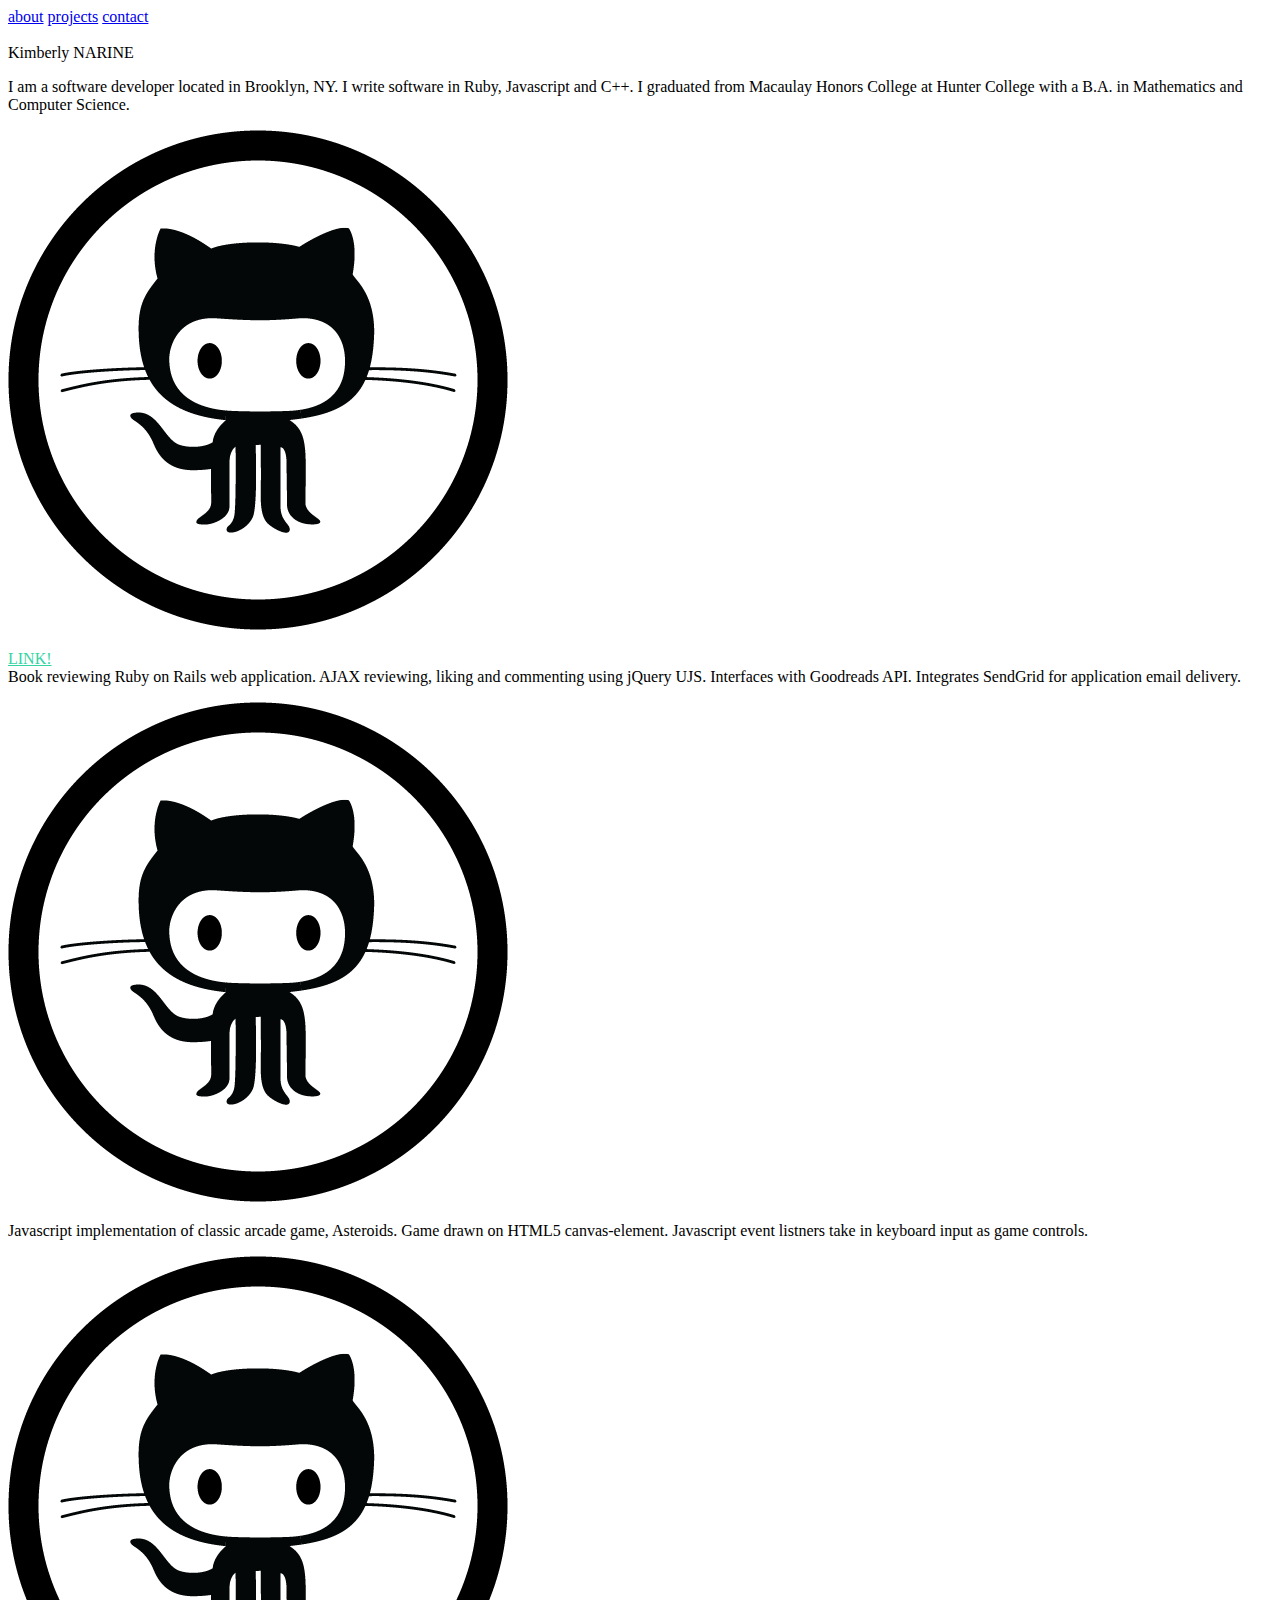
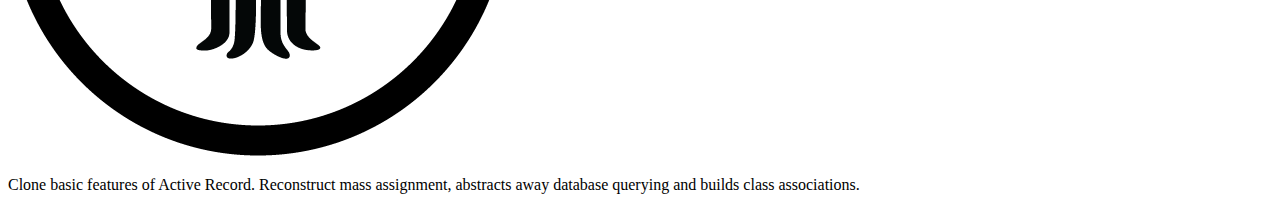
==== index.html @ 45350e93 "strip html/JS" ====
<!DOCTYPE html>
<html>
  <head>
    <link rel="shortcut icon" href="images/favicon.ico" />
    <script src="http://ajax.googleapis.com/ajax/libs/jquery/1.10.2/jquery.min.js"></script>
    <!-- <link href='http://fonts.googleapis.com/css?family=Open+Sans' rel='stylesheet' type='text/css'>
    <link href='http://fonts.googleapis.com/css?family=Roboto' rel='stylesheet' type='text/css'>
    <link href='http://fonts.googleapis.com/css?family=Open+Sans+Condensed:300' rel='stylesheet' type='text/css'> -->
    <link href='http://fonts.googleapis.com/css?family=Josefin+Sans' rel='stylesheet' type='text/css'>
    <link href='http://fonts.googleapis.com/css?family=Josefin+Sans:700&text=Kimberly%20NARINE' rel='stylesheet' type='text/css'>
  
    <link rel="stylesheet" href="css/style.css">
    <script type="text/javascript" src="js/script.js"></script>
    <title>Kimberly Narine</title>
  </head>
  <body>
    <header>
      <nav class="main-navigation">
        <a href="#about">about</a>
        <a href="#projects">projects</a>
        <a href="#contact">contact</a>
      </nav>
    </header>
    <section class="main">
      <article class="about">
        <a id="about"></a>
        <img id="picture" class="float-left" src="">
        <div id="name">Kimberly NARINE</div>
        <p id="biography">
          I am a software developer located in Brooklyn, NY. I write software in
          <span class="">Ruby</span>,  
          <span class="">Javascript</span> and  
          <span class="">C++</span>. 
          I graduated from 
          <span class="">Macaulay Honors College</span>
          at Hunter College with a B.A. in Mathematics and Computer Science. 
        </p>
      </article>
      <article class="projects">
        <a id="projects"></a>
        <div class="project">
          <a href="https://github.com/kim-n/goodReadsClone">
            <img class="project-image" src="images/github_icon.png">
          </a>
          <p class="project-descriptions">
            <a href="http://greatreads.knarine.com/" style="color:#35D4A4">LINK!</a>
            <br>
            Book reviewing Ruby on Rails web application.
            AJAX reviewing, liking and commenting using jQuery UJS. Interfaces with Goodreads API.  
            Integrates SendGrid for application email delivery.
          </p>
        </div>
        <div class="project">
          <a href="https://github.com/kim-n/Asteroids">
            <img class="project-image" src="images/github_icon.png">
          </a>
          <p class="project-descriptions">
            Javascript implementation of classic arcade game, Asteroids.
            Game drawn on HTML5 canvas-element. Javascript event listners take in keyboard input as game controls.
          </p>
        </div>
        <div class="project">
          <a href="https://github.com/kim-n/Active-Record-Lite">
            <img class="project-image" src="images/github_icon.png">
          </a>
          <p class="project-descriptions">
            Clone basic features of Active Record. 
            Reconstruct mass assignment, abstracts away database querying and builds class associations.
          </p>
        </div>
      </article>
      <article class="contact">
        <a id="contact"></a>
        
      </article>
    </section>
    <footer></footer>
  </body>
  
</html>
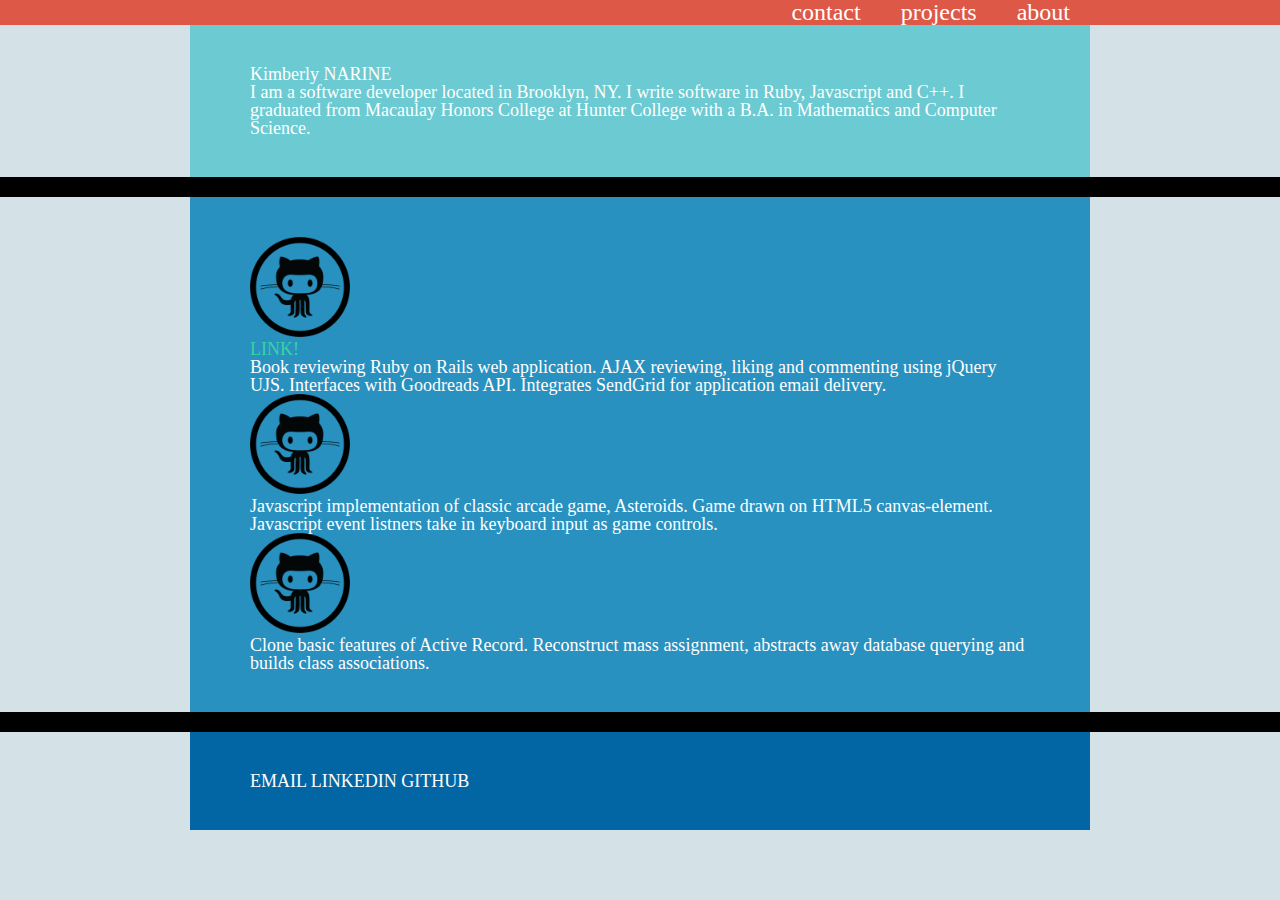
==== commit 19794624: "changes css" ====
--- a/index.html
+++ b/index.html
@@ -24,7 +24,6 @@
     <section class="main">
       <article class="about">
         <a id="about"></a>
-        <img id="picture" class="float-left" src="">
         <div id="name">Kimberly NARINE</div>
         <p id="biography">
           I am a software developer located in Brooklyn, NY. I write software in
@@ -36,6 +35,7 @@
           at Hunter College with a B.A. in Mathematics and Computer Science. 
         </p>
       </article>
+      <div class="seperator"></div>
       <article class="projects">
         <a id="projects"></a>
         <div class="project">
@@ -69,9 +69,12 @@
           </p>
         </div>
       </article>
+      <div class="seperator"></div>
       <article class="contact">
         <a id="contact"></a>
-        
+        <a href="#">EMAIL</a>
+        <a href="#">LINKEDIN</a>
+        <a href="#">GITHUB</a>
       </article>
     </section>
     <footer></footer>
--- a/css/style.css
+++ b/css/style.css
@@ -0,0 +1,147 @@
+/*/*=== RESETS ====*/
+html, body, div, span, applet, object, iframe,
+h1, h2, h3, h4, h5, h6, p, blockquote, pre,
+a, abbr, acronym, address, big, cite, code,
+del, dfn, em, img, ins, kbd, q, s, samp,
+small, strike, strong, sub, sup, tt, var,
+b, u, i, center,
+dl, dt, dd, ol, ul, li,
+fieldset, form, label, legend,
+table, caption, tbody, tfoot, thead, tr, th, td,
+article, aside, canvas, details, embed, 
+figure, figcaption, footer, header, hgroup, 
+menu, nav, output, ruby, section, summary,
+time, mark, audio, video {
+	margin: 0;
+	padding: 0;
+	border: 0;
+	font-size: 100%;
+	font: inherit;
+	vertical-align: baseline;
+}
+/* HTML5 display-role reset for older browsers */
+article, aside, details, figcaption, figure, 
+footer, header, hgroup, menu, nav, section {
+	display: block;
+}
+body {
+	line-height: 1;
+}
+
+a {
+  color:inherit;
+  text-decoration: none; 
+}
+
+a:visited {
+  color:inherit;
+}
+
+a:hover {
+  color: #0FF0AD;
+}
+
+/*=== UTILITIES ====*/
+.clearfix:after {
+  content: "";
+  display: block;
+  clear: both;
+}
+
+body {
+  font-size: 18px;
+}
+
+.float-right {
+  float: right;
+}
+
+.float-left {
+  float: left;
+}
+
+/*=== COLORS ====*/
+body {
+  background: #D4E1E7; /* Old browsers */
+  color: white;
+}
+
+header {
+  background: #DE5847;
+}
+
+.about {
+  background: #6CCAD2;
+}
+
+.projects {
+  background: #2891BF;
+}
+
+.contact {
+  background: #0266A4;
+}
+
+/*=== HEADER ====*/
+header {
+  height: 25px;
+}
+
+.main-navigation {
+  margin: auto;
+  width: 900px;
+}
+
+.main-navigation a{
+  font-size: 24px;
+  float: right;
+  padding: 0px 20px;
+}
+
+/*=== MAIN ====*/
+img {
+  width: 100px;
+}
+
+.seperator {
+  height: 20px;
+  background: black;
+}
+
+.about,
+.projects,
+.contact {
+  width: 780px;
+  margin: auto;
+  padding: 40px 60px;
+  border-right: 10px;
+}
+/*___ ABOUT ___*/
+.about {
+}
+
+.about#name {
+
+}
+
+.about#biography {
+
+}
+/*___ PROJECTS ___*/
+.projects {
+}
+
+.project {
+  
+}
+
+.project-image {
+  
+}
+
+.project-descriptions {
+  
+}
+/*___ CONTACT ___*/
+.contact {
+}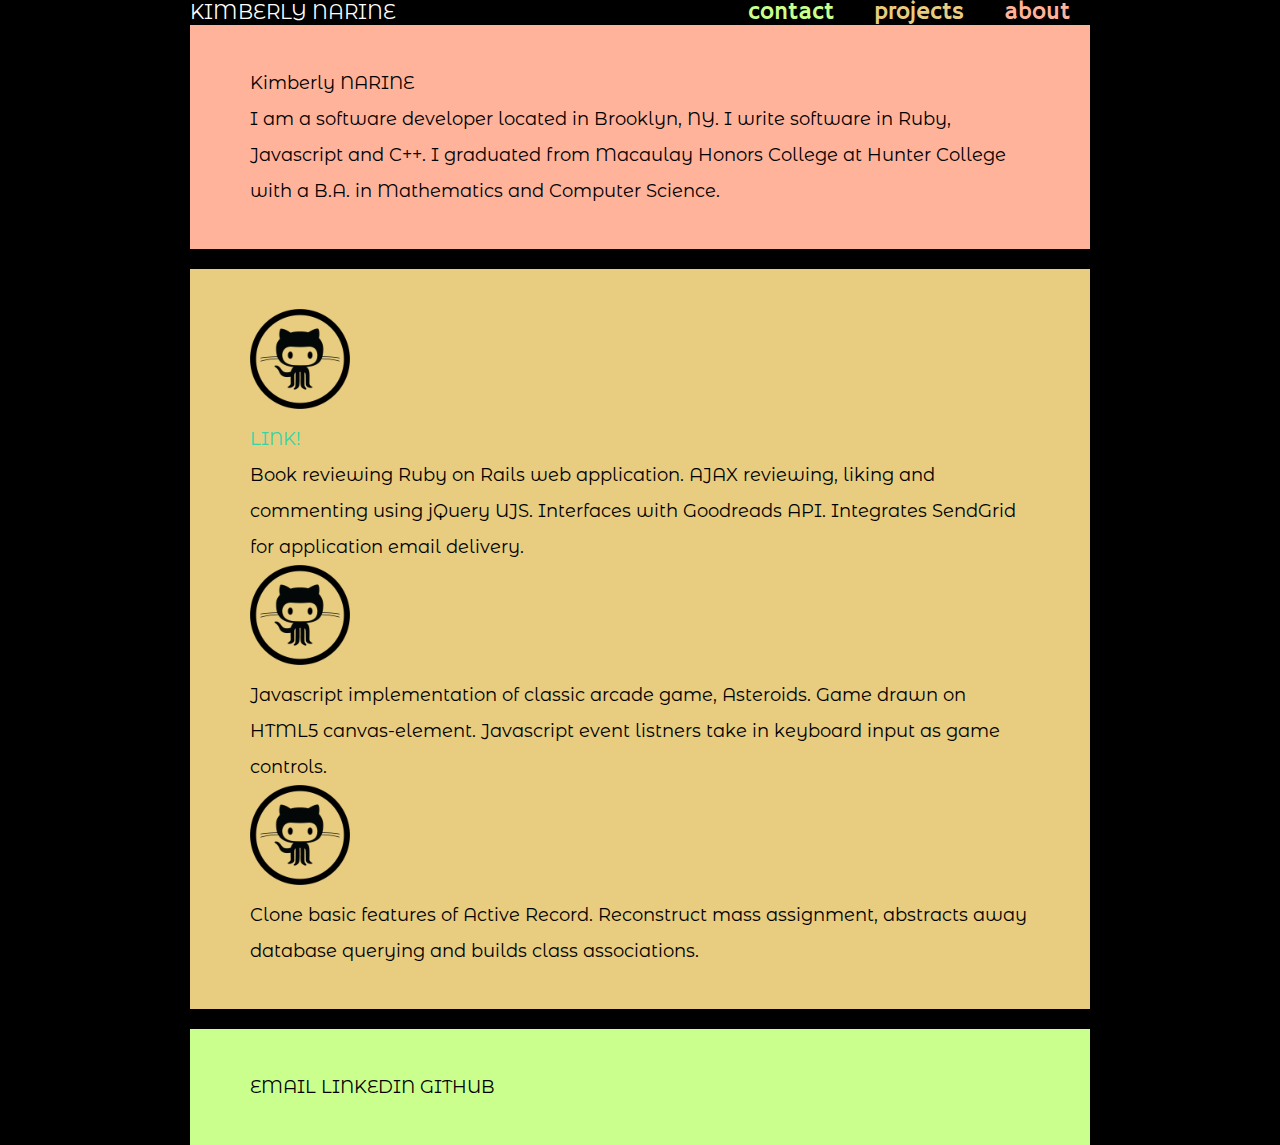
==== commit c559cbab: "New color scheme/fonts" ====
--- a/index.html
+++ b/index.html
@@ -6,8 +6,8 @@
     <!-- <link href='http://fonts.googleapis.com/css?family=Open+Sans' rel='stylesheet' type='text/css'>
     <link href='http://fonts.googleapis.com/css?family=Roboto' rel='stylesheet' type='text/css'>
     <link href='http://fonts.googleapis.com/css?family=Open+Sans+Condensed:300' rel='stylesheet' type='text/css'> -->
-    <link href='http://fonts.googleapis.com/css?family=Josefin+Sans' rel='stylesheet' type='text/css'>
-    <link href='http://fonts.googleapis.com/css?family=Josefin+Sans:700&text=Kimberly%20NARINE' rel='stylesheet' type='text/css'>
+    <link href='http://fonts.googleapis.com/css?family=Hammersmith+One' rel='stylesheet' type='text/css'>
+    <link href='http://fonts.googleapis.com/css?family=Montserrat+Alternates' rel='stylesheet' type='text/css'>
   
     <link rel="stylesheet" href="css/style.css">
     <script type="text/javascript" src="js/script.js"></script>
@@ -16,9 +16,10 @@
   <body>
     <header>
       <nav class="main-navigation">
-        <a href="#about">about</a>
-        <a href="#projects">projects</a>
-        <a href="#contact">contact</a>
+        <a class="nav-about" href="#about">about</a>
+        <a class="nav-projects" href="#projects">projects</a>
+        <a class="nav-contact" href="#contact">contact</a>
+        <p>KIMBERLY NARINE</p>
       </nav>
     </header>
     <section class="main">
--- a/css/style.css
+++ b/css/style.css
@@ -50,6 +50,7 @@
 
 body {
   font-size: 18px;
+  font-family: 'Montserrat Alternates', sans-serif;
 }
 
 .float-right {
@@ -62,24 +63,41 @@
 
 /*=== COLORS ====*/
 body {
-  background: #D4E1E7; /* Old browsers */
+  background: black; /* Old browsers */
+  }
+
+header {
+  background: black;
+  color: #DF5847;
+  font-family: 'Hammersmith One', sans-serif;
+}
+
+.main-navigation > .nav-about{
+  color: #FFB39B;
+}
+
+.main-navigation > .nav-projects{
+  color: #E8CD81;
+}
+
+.main-navigation > .nav-contact{
+  color: #CAFF8E;
+}
+
+.main-navigation > p{
   color: white;
 }
 
-header {
-  background: #DE5847;
-}
-
 .about {
-  background: #6CCAD2;
+  background: #FFB39B;
 }
 
 .projects {
-  background: #2891BF;
+  background: #E8CD81;
 }
 
 .contact {
-  background: #0266A4;
+  background: #CAFF8E;
 }
 
 /*=== HEADER ====*/
@@ -98,7 +116,19 @@
   padding: 0px 20px;
 }
 
+.main-navigation > p{
+  font-family: 'Montserrat Alternates', sans-serif;
+  font-size: 20px;
+  line-height: 1.25;
+}
+
 /*=== MAIN ====*/
+
+.main {
+	line-height: 2;
+  
+}
+
 img {
   width: 100px;
 }
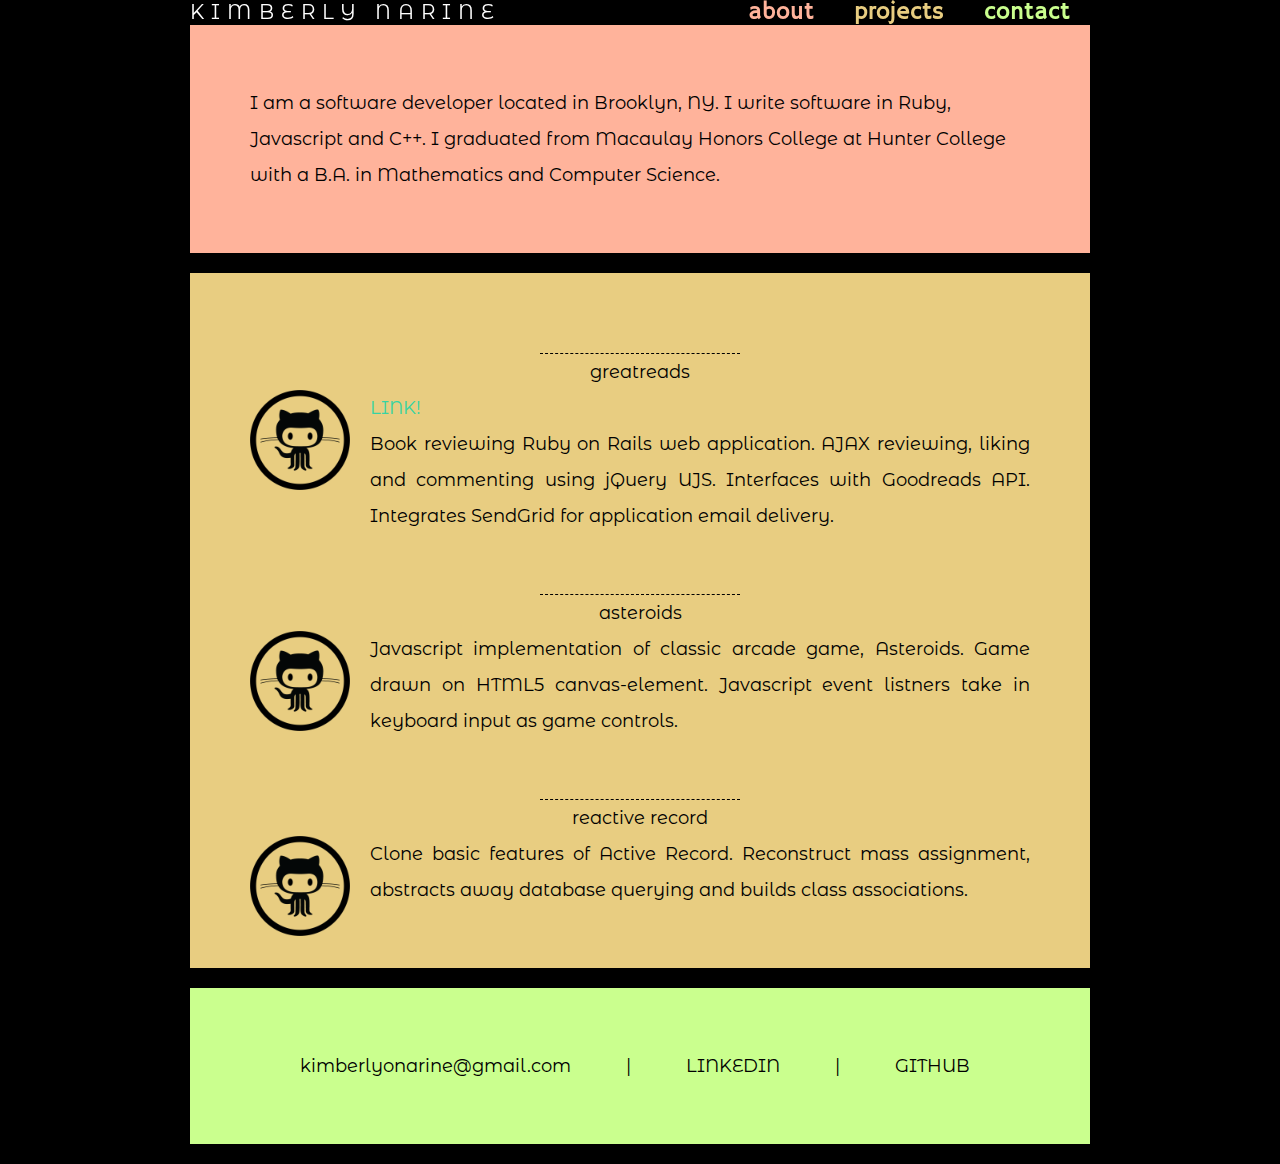
==== commit fed3d3d1: "new css/ no js" ====
--- a/index.html
+++ b/index.html
@@ -16,16 +16,16 @@
   <body>
     <header>
       <nav class="main-navigation">
+        <p class="title">KIMBERLY NARINE</p>
+        <a class="nav-contact" href="#contact">contact</a>
+        <a class="nav-projects" href="#projects">projects</a>
         <a class="nav-about" href="#about">about</a>
-        <a class="nav-projects" href="#projects">projects</a>
-        <a class="nav-contact" href="#contact">contact</a>
-        <p>KIMBERLY NARINE</p>
+        
       </nav>
     </header>
     <section class="main">
+      <a id="about"></a>
       <article class="about">
-        <a id="about"></a>
-        <div id="name">Kimberly NARINE</div>
         <p id="biography">
           I am a software developer located in Brooklyn, NY. I write software in
           <span class="">Ruby</span>,  
@@ -37,9 +37,10 @@
         </p>
       </article>
       <div class="seperator"></div>
+      <a id="projects"></a>
       <article class="projects">
-        <a id="projects"></a>
         <div class="project">
+          <p class="project-title">greatreads</p>
           <a href="https://github.com/kim-n/goodReadsClone">
             <img class="project-image" src="images/github_icon.png">
           </a>
@@ -52,6 +53,7 @@
           </p>
         </div>
         <div class="project">
+          <p class="project-title">asteroids</p>
           <a href="https://github.com/kim-n/Asteroids">
             <img class="project-image" src="images/github_icon.png">
           </a>
@@ -61,6 +63,7 @@
           </p>
         </div>
         <div class="project">
+          <p class="project-title">reactive record</p>
           <a href="https://github.com/kim-n/Active-Record-Lite">
             <img class="project-image" src="images/github_icon.png">
           </a>
@@ -71,12 +74,14 @@
         </div>
       </article>
       <div class="seperator"></div>
+      <a id="contact"></a>
       <article class="contact">
-        <a id="contact"></a>
-        <a href="#">EMAIL</a>
-        <a href="#">LINKEDIN</a>
-        <a href="#">GITHUB</a>
+        <a href="mailto:kimberlyonarine@gmail.com">kimberlyonarine@gmail.com</a> |
+        <a href="http://www.linkedin.com/profile/view?id=312898884">LINKEDIN</a> |
+        <a href="https://github.com/kim-n">GITHUB</a>
       </article>
+      <div class="seperator"></div>
+      
     </section>
     <footer></footer>
   </body>
--- a/css/style.css
+++ b/css/style.css
@@ -106,20 +106,27 @@
 }
 
 .main-navigation {
-  margin: auto;
+  position: fixed;
+  background: black;
+  left:50%;
+  margin-left: -450px;
   width: 900px;
 }
 
-.main-navigation a{
+.main-navigation .nav-about,
+.main-navigation .nav-projects,
+.main-navigation .nav-contact{
   font-size: 24px;
   float: right;
   padding: 0px 20px;
 }
 
-.main-navigation > p{
+.main-navigation .title{
   font-family: 'Montserrat Alternates', sans-serif;
   font-size: 20px;
   line-height: 1.25;
+  float: left;
+  letter-spacing: 7px;
 }
 
 /*=== MAIN ====*/
@@ -143,8 +150,12 @@
 .contact {
   width: 780px;
   margin: auto;
-  padding: 40px 60px;
+  padding: 60px 60px;
   border-right: 10px;
+}
+
+.projects{
+  padding-top: 20px;
 }
 /*___ ABOUT ___*/
 .about {
@@ -162,16 +173,31 @@
 }
 
 .project {
-  
+  margin-top: 60px;
+  text-align: justify;
+}
+
+.project-title {
+  text-align: center;
+  border-top: 1px dashed black;
+  width: 200px;
+  margin: auto;
 }
 
 .project-image {
-  
+  float:left;
+  margin-right: 20px;
+  margin-bottom: 20px;
 }
 
 .project-descriptions {
-  
+  display: inline;
 }
 /*___ CONTACT ___*/
 .contact {
+  text-align: justify;
+}
+
+.contact a {
+  padding: 0px 50px;
 }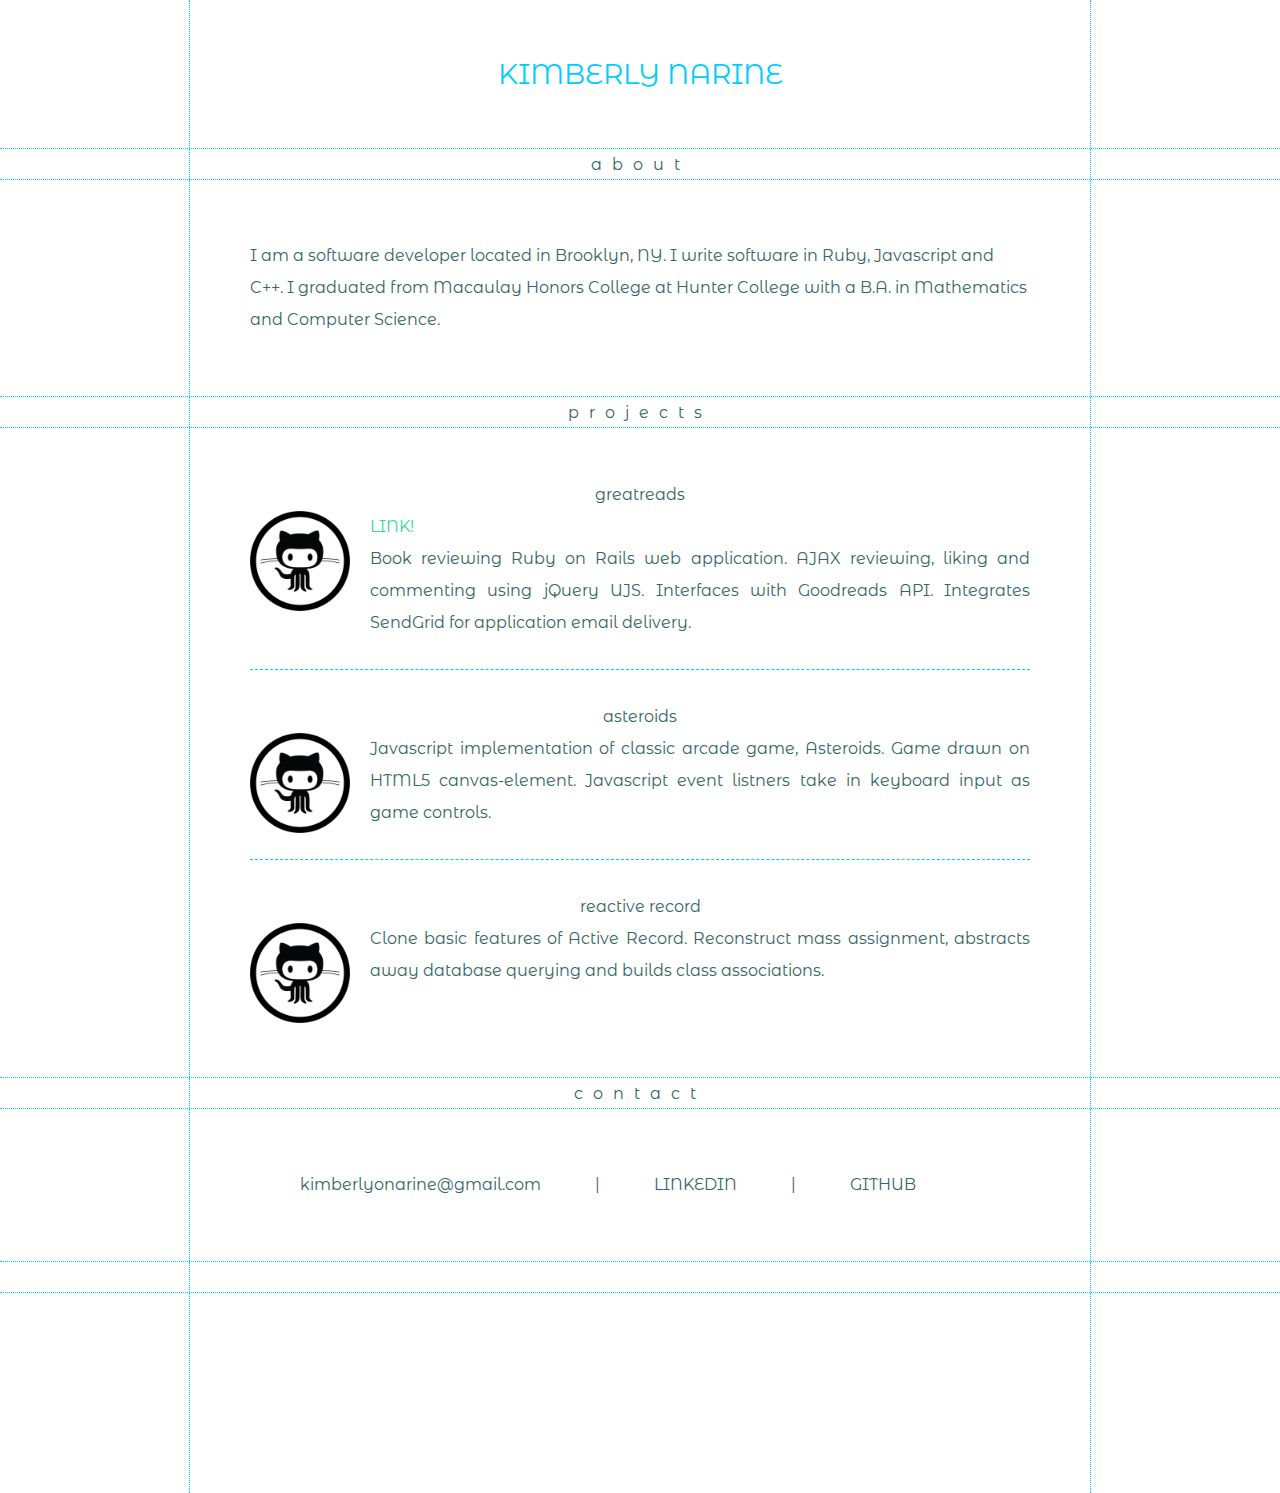
==== commit 2148cd40: "new css" ====
--- a/index.html
+++ b/index.html
@@ -14,16 +14,11 @@
     <title>Kimberly Narine</title>
   </head>
   <body>
-    <header>
-      <nav class="main-navigation">
-        <p class="title">KIMBERLY NARINE</p>
-        <a class="nav-contact" href="#contact">contact</a>
-        <a class="nav-projects" href="#projects">projects</a>
-        <a class="nav-about" href="#about">about</a>
-        
-      </nav>
-    </header>
+    <p class="title">KIMBERLY NARINE</p>
+    
+
     <section class="main">
+      <div class="seperator"><div class="inner">about</div></div>
       <a id="about"></a>
       <article class="about">
         <p id="biography">
@@ -36,7 +31,7 @@
           at Hunter College with a B.A. in Mathematics and Computer Science. 
         </p>
       </article>
-      <div class="seperator"></div>
+      <div class="seperator"><div class="inner">projects</div></div>
       <a id="projects"></a>
       <article class="projects">
         <div class="project">
@@ -73,17 +68,17 @@
           </p>
         </div>
       </article>
-      <div class="seperator"></div>
+      <div class="seperator"><div class="inner">contact</div></div>
       <a id="contact"></a>
       <article class="contact">
         <a href="mailto:kimberlyonarine@gmail.com">kimberlyonarine@gmail.com</a> |
         <a href="http://www.linkedin.com/profile/view?id=312898884">LINKEDIN</a> |
         <a href="https://github.com/kim-n">GITHUB</a>
       </article>
-      <div class="seperator"></div>
+      <div class="seperator"><div class="inner"></div></div>
       
     </section>
-    <footer></footer>
+    <footer><div class="inner"></div></footer>
   </body>
   
 </html>
--- a/css/style.css
+++ b/css/style.css
@@ -49,7 +49,7 @@
 }
 
 body {
-  font-size: 18px;
+  font-size: 16px;
   font-family: 'Montserrat Alternates', sans-serif;
 }
 
@@ -63,86 +63,122 @@
 
 /*=== COLORS ====*/
 body {
-  background: black; /* Old browsers */
-  }
-
-header {
-  background: black;
-  color: #DF5847;
-  font-family: 'Hammersmith One', sans-serif;
-}
-
-.main-navigation > .nav-about{
-  color: #FFB39B;
-}
-
-.main-navigation > .nav-projects{
-  color: #E8CD81;
-}
-
-.main-navigation > .nav-contact{
-  color: #CAFF8E;
-}
-
-.main-navigation > p{
-  color: white;
-}
-
-.about {
-  background: #FFB39B;
-}
-
-.projects {
-  background: #E8CD81;
-}
-
-.contact {
-  background: #CAFF8E;
-}
-
-/*=== HEADER ====*/
-header {
-  height: 25px;
-}
-
-.main-navigation {
-  position: fixed;
-  background: black;
-  left:50%;
-  margin-left: -450px;
-  width: 900px;
-}
-
-.main-navigation .nav-about,
-.main-navigation .nav-projects,
-.main-navigation .nav-contact{
-  font-size: 24px;
-  float: right;
-  padding: 0px 20px;
-}
-
-.main-navigation .title{
+  background: white;
+}
+
+body .title{
+  color: #00CCFF;
+  text-align: center;
+  font-size: 28px;
+  padding: 60px 0px;
+  border: 1px dotted #00CCFF;
+  border-top: none;
+  border-bottom: none;
+  width: 900px;
+  margin: auto;
+}
+/*body .title{
   font-family: 'Montserrat Alternates', sans-serif;
   font-size: 20px;
   line-height: 1.25;
   float: left;
   letter-spacing: 7px;
 }
+*/
+
+header {
+  background: white;
+/*  font-family: 'Hammersmith One', sans-serif;*/
+}
+
+.main-navigation > .nav-about{
+  color: #FFB39B;
+}
+
+.main-navigation > .nav-projects{
+  color: #E8CD81;
+}
+
+.main-navigation > .nav-contact{
+  color: #CAFF8E;
+}
+
+.main-navigation > p{
+  color: white;
+}
+
+/*=== HEADER ====*/
+header {
+  height: 20px;
+}
+
+.main-navigation {
+  position: fixed;
+  right: 189px;
+  margin-left: -450px;
+  
+/*  position: fixed;
+  background: white;
+  left:50%;
+  margin-left: -450px;
+  width: 900px;
+  border: 1px dotted #00CCFF;
+  border-right: none;
+  border-left: none;
+  height: 20px;*/
+}
+
+.main-navigation .nav-about,
+.main-navigation .nav-projects,
+.main-navigation .nav-contact{
+  font-size: 20px;
+/*  color: #66FFCC;*/
+/*  background: green;*/
+/*  float: right;*/
+  color: rgba(0, 0, 0, 0.1);
+  padding: 0px 20px;
+/*  height: 20px;*/
+}
+
 
 /*=== MAIN ====*/
 
 .main {
 	line-height: 2;
-  
+  color: #336666; 
 }
 
 img {
   width: 100px;
 }
 
-.seperator {
-  height: 20px;
-  background: black;
+header, .seperator {
+  height: 30px;
+/*background-color:rgba(255,0,0,0);*/
+  border: 1px dotted #00CCFF;
+  border-right: none;
+  border-left: none;
+}
+
+.main-navigation,
+.seperator .inner{
+  height: 30px;
+  border: 1px dotted #00CCFF;
+  border-top: none;
+  border-bottom: none;
+  width: 900px;
+  margin: auto;
+  text-align: center;
+  letter-spacing: 10px;
+}
+
+footer .inner{
+  height: 200px;
+  border: 1px dotted #00CCFF;
+  border-top: none;
+  border-bottom: none;
+  width: 900px;
+  margin: auto;
 }
 
 .about,
@@ -152,6 +188,10 @@
   margin: auto;
   padding: 60px 60px;
   border-right: 10px;
+  background: white;
+  border: 1px dotted #00CCFF;
+  border-top: none;
+  border-bottom: none;
 }
 
 .projects{
@@ -173,13 +213,20 @@
 }
 
 .project {
-  margin-top: 60px;
+  margin-top: 30px;
+  padding-bottom: 30px;
   text-align: justify;
-}
+  border-bottom: 1px dashed #00CCFF;
+}
+
+.project:last-child
+{
+  border: none;
+} 
 
 .project-title {
   text-align: center;
-  border-top: 1px dashed black;
+  border-top: 1px dotted white;
   width: 200px;
   margin: auto;
 }
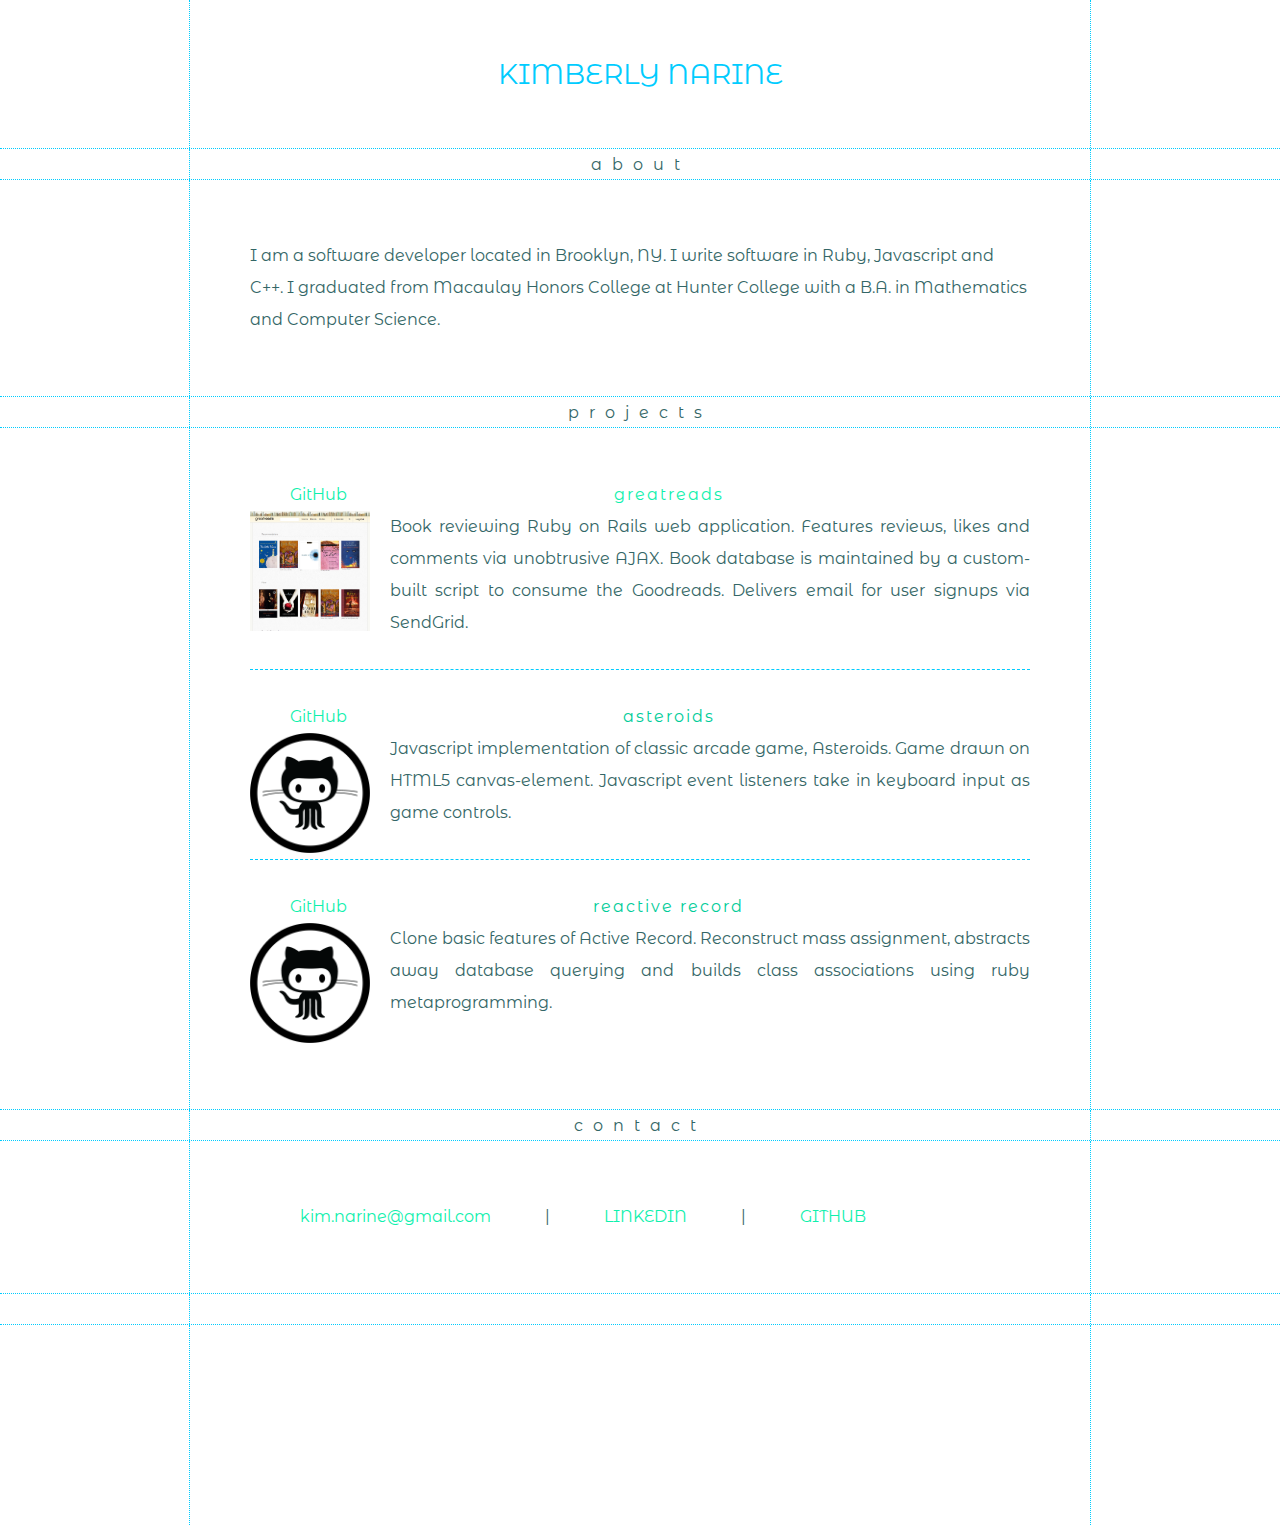
==== commit b39a2fad: "adds missing links and images" ====
--- a/index.html
+++ b/index.html
@@ -35,43 +35,52 @@
       <a id="projects"></a>
       <article class="projects">
         <div class="project">
-          <p class="project-title">greatreads</p>
+          <p class="project-title">
+            <a class="project-name" href="http://greatreads.knarine.com/">greatreads</a>
+            <a href="https://github.com/kim-n/goodReadsClone" class="project-github">GitHub</a>
+          </p>
           <a href="https://github.com/kim-n/goodReadsClone">
-            <img class="project-image" src="images/github_icon.png">
+            <img class="project-image" src="images/greatreads.png">
           </a>
           <p class="project-descriptions">
-            <a href="http://greatreads.knarine.com/" style="color:#35D4A4">LINK!</a>
-            <br>
             Book reviewing Ruby on Rails web application.
-            AJAX reviewing, liking and commenting using jQuery UJS. Interfaces with Goodreads API.  
-            Integrates SendGrid for application email delivery.
+            Features reviews, likes and comments via unobtrusive AJAX.
+            Book database is maintained by a custom-built script to consume the Goodreads.
+            Delivers email for user signups via SendGrid. 
           </p>
         </div>
         <div class="project">
-          <p class="project-title">asteroids</p>
+          <p class="project-title">
+            <a href="" class="project-name">asteroids</a>
+            <a href="https://github.com/kim-n/Asteroids" class="project-github">GitHub</a>
+          </p>
           <a href="https://github.com/kim-n/Asteroids">
             <img class="project-image" src="images/github_icon.png">
           </a>
           <p class="project-descriptions">
             Javascript implementation of classic arcade game, Asteroids.
-            Game drawn on HTML5 canvas-element. Javascript event listners take in keyboard input as game controls.
+            Game drawn on HTML5 canvas-element. Javascript event listeners take in keyboard input as game controls.
           </p>
         </div>
         <div class="project">
-          <p class="project-title">reactive record</p>
+          <p class="project-title">
+            <a href="" class="project-name">reactive record</a>
+            <a href="https://github.com/kim-n/Active-Record-Lite" class="project-github">GitHub</a>
+          </p>
           <a href="https://github.com/kim-n/Active-Record-Lite">
             <img class="project-image" src="images/github_icon.png">
           </a>
           <p class="project-descriptions">
-            Clone basic features of Active Record. 
-            Reconstruct mass assignment, abstracts away database querying and builds class associations.
+            Clone basic features of Active Record.
+            Reconstruct mass assignment,
+            abstracts away database querying and builds class associations using ruby metaprogramming.
           </p>
         </div>
       </article>
       <div class="seperator"><div class="inner">contact</div></div>
       <a id="contact"></a>
       <article class="contact">
-        <a href="mailto:kimberlyonarine@gmail.com">kimberlyonarine@gmail.com</a> |
+        <a href="mailto:kimberlyonarine@gmail.com">kim.narine@gmail.com</a> |
         <a href="http://www.linkedin.com/profile/view?id=312898884">LINKEDIN</a> |
         <a href="https://github.com/kim-n">GITHUB</a>
       </article>
--- a/css/style.css
+++ b/css/style.css
@@ -29,12 +29,12 @@
 }
 
 a {
-  color:inherit;
+  color: #0FF0AD;
   text-decoration: none; 
 }
 
 a:visited {
-  color:inherit;
+  color: #00CC99;
 }
 
 a:hover {
@@ -149,7 +149,7 @@
 }
 
 img {
-  width: 100px;
+  width: 120px;
 }
 
 header, .seperator {
@@ -227,8 +227,19 @@
 .project-title {
   text-align: center;
   border-top: 1px dotted white;
-  width: 200px;
-  margin: auto;
+  width: 720px;
+  margin: auto;
+}
+
+.project-name {
+  margin-right: 10px;
+  letter-spacing: 2px;
+  
+}
+
+.project-github {
+  margin-left: 10px;
+  float:left;
 }
 
 .project-image {
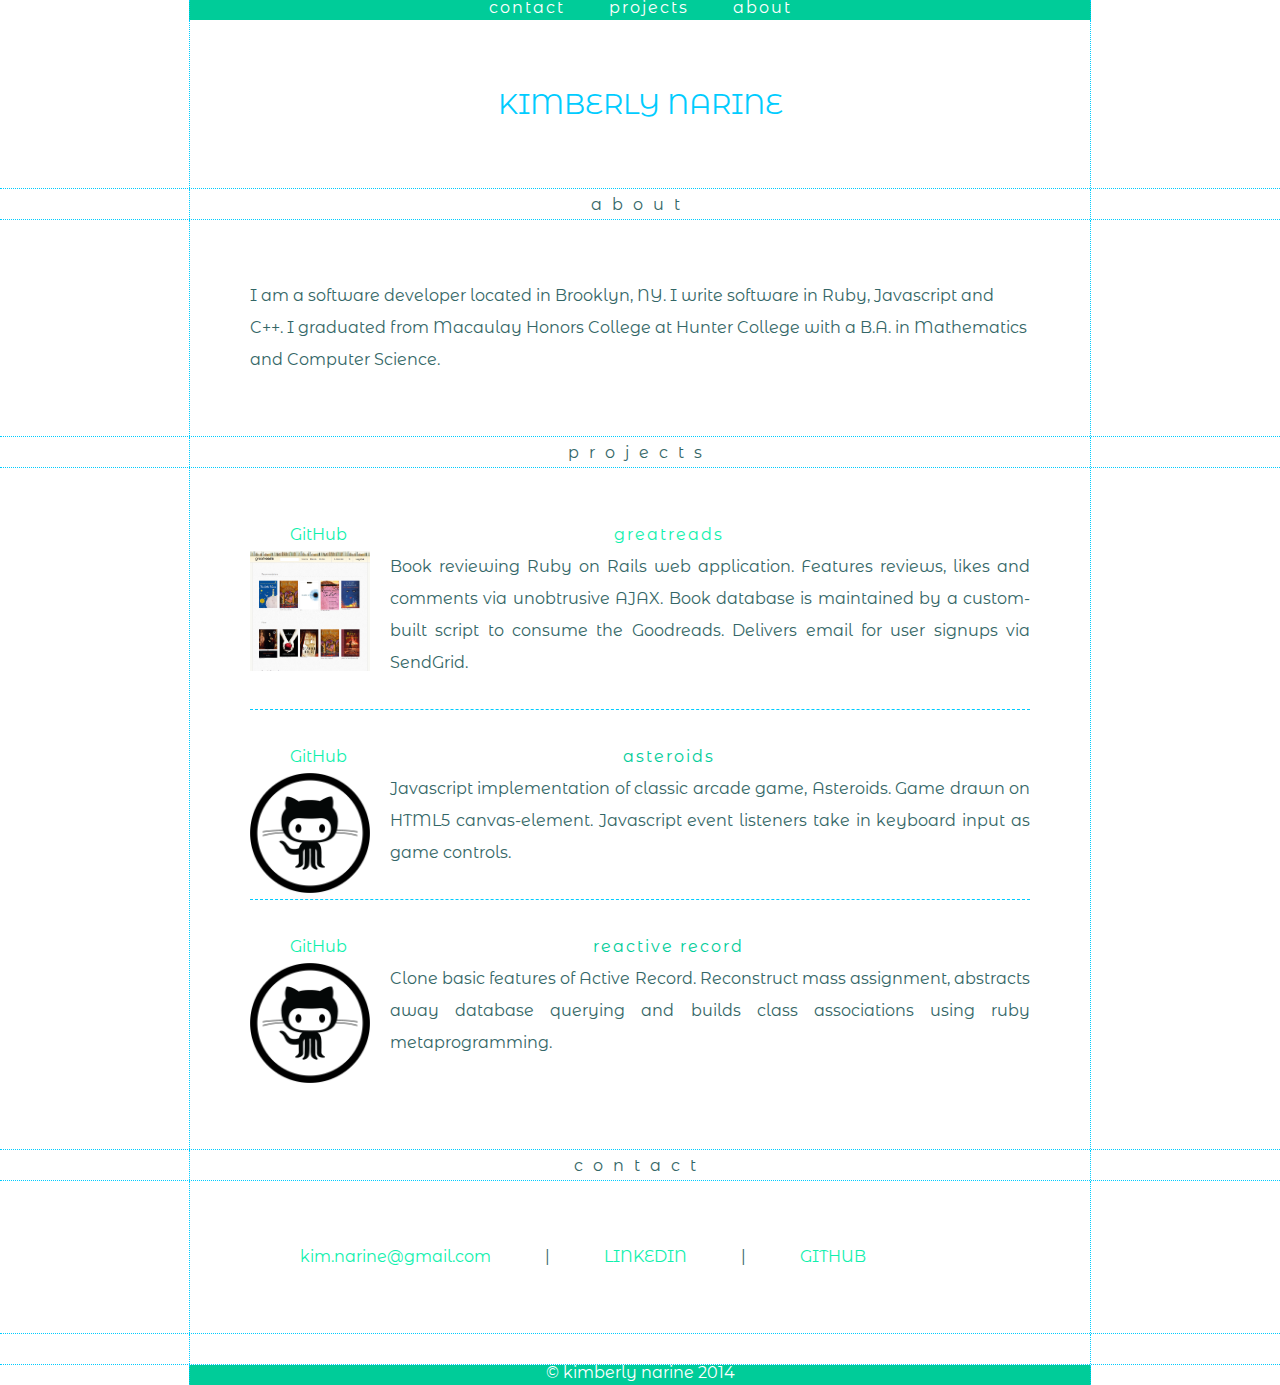
==== commit 02f028f5: "changes image of bullets" ====
--- a/index.html
+++ b/index.html
@@ -14,12 +14,20 @@
     <title>Kimberly Narine</title>
   </head>
   <body>
-    <p class="title">KIMBERLY NARINE</p>
+    <header>
+      <nav class="main-navigation">
+        <a class="nav-contact" href="#contact">contact</a>
+        <a class="nav-projects" href="#projects">projects</a>
+        <a class="nav-about" href="#about">about</a>
+      </nav>
+      <p class="title">KIMBERLY NARINE</p>
+      
+    </header>
     
 
     <section class="main">
+      <a id="about"></a>
       <div class="seperator"><div class="inner">about</div></div>
-      <a id="about"></a>
       <article class="about">
         <p id="biography">
           I am a software developer located in Brooklyn, NY. I write software in
@@ -31,8 +39,8 @@
           at Hunter College with a B.A. in Mathematics and Computer Science. 
         </p>
       </article>
+      <a id="projects"></a>
       <div class="seperator"><div class="inner">projects</div></div>
-      <a id="projects"></a>
       <article class="projects">
         <div class="project">
           <p class="project-title">
@@ -77,8 +85,8 @@
           </p>
         </div>
       </article>
+      <a id="contact"></a>
       <div class="seperator"><div class="inner">contact</div></div>
-      <a id="contact"></a>
       <article class="contact">
         <a href="mailto:kimberlyonarine@gmail.com">kim.narine@gmail.com</a> |
         <a href="http://www.linkedin.com/profile/view?id=312898884">LINKEDIN</a> |
@@ -87,7 +95,7 @@
       <div class="seperator"><div class="inner"></div></div>
       
     </section>
-    <footer><div class="inner"></div></footer>
+    <footer><div class="inner">&#169; kimberly narine 2014</div></footer>
   </body>
   
 </html>
--- a/css/style.css
+++ b/css/style.css
@@ -70,75 +70,15 @@
   color: #00CCFF;
   text-align: center;
   font-size: 28px;
-  padding: 60px 0px;
-  border: 1px dotted #00CCFF;
-  border-top: none;
-  border-bottom: none;
-  width: 900px;
-  margin: auto;
-}
-/*body .title{
-  font-family: 'Montserrat Alternates', sans-serif;
-  font-size: 20px;
-  line-height: 1.25;
-  float: left;
-  letter-spacing: 7px;
-}
-*/
-
-header {
-  background: white;
-/*  font-family: 'Hammersmith One', sans-serif;*/
-}
-
-.main-navigation > .nav-about{
-  color: #FFB39B;
-}
-
-.main-navigation > .nav-projects{
-  color: #E8CD81;
-}
-
-.main-navigation > .nav-contact{
-  color: #CAFF8E;
-}
-
-.main-navigation > p{
-  color: white;
+  padding: 70px 0px;
+  border: 1px dotted #00CCFF;
+  border-top: none;
+  border-bottom: none;
+  width: 900px;
+  margin: auto;
 }
 
 /*=== HEADER ====*/
-header {
-  height: 20px;
-}
-
-.main-navigation {
-  position: fixed;
-  right: 189px;
-  margin-left: -450px;
-  
-/*  position: fixed;
-  background: white;
-  left:50%;
-  margin-left: -450px;
-  width: 900px;
-  border: 1px dotted #00CCFF;
-  border-right: none;
-  border-left: none;
-  height: 20px;*/
-}
-
-.main-navigation .nav-about,
-.main-navigation .nav-projects,
-.main-navigation .nav-contact{
-  font-size: 20px;
-/*  color: #66FFCC;*/
-/*  background: green;*/
-/*  float: right;*/
-  color: rgba(0, 0, 0, 0.1);
-  padding: 0px 20px;
-/*  height: 20px;*/
-}
 
 
 /*=== MAIN ====*/
@@ -152,7 +92,7 @@
   width: 120px;
 }
 
-header, .seperator {
+.seperator {
   height: 30px;
 /*background-color:rgba(255,0,0,0);*/
   border: 1px dotted #00CCFF;
@@ -172,8 +112,29 @@
   letter-spacing: 10px;
 }
 
+.main-navigation,
 footer .inner{
-  height: 200px;
+  height: 20px;
+  background: #00CC99;
+  color: white;
+  text-align: center;
+}
+
+.main-navigation a {
+  padding: 0px 15px; 
+  letter-spacing: 2px;
+  color: white;
+}
+
+.main-navigation a,
+footer .end{
+  width: 900px;
+  margin: auto;
+  font-size: 16px;
+  text-align: center;
+}
+
+footer .inner{
   border: 1px dotted #00CCFF;
   border-top: none;
   border-bottom: none;
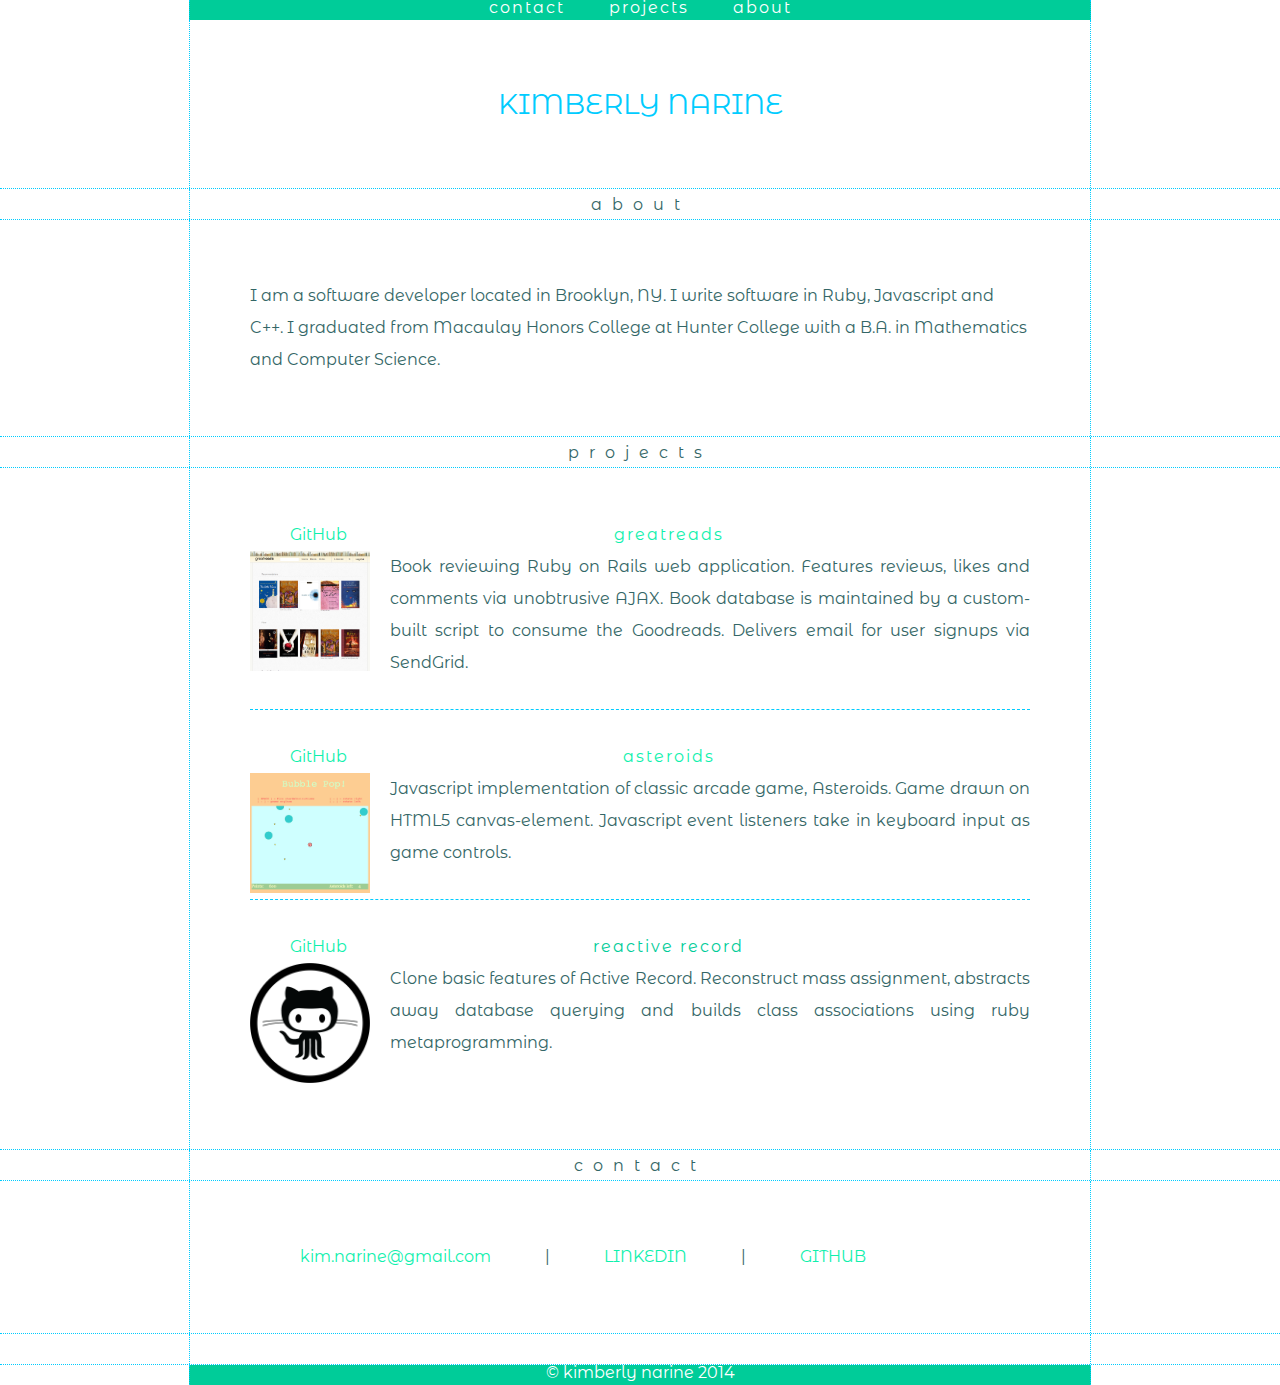
==== commit 6beffd40: "updates asteroid project image and link" ====
--- a/index.html
+++ b/index.html
@@ -59,11 +59,11 @@
         </div>
         <div class="project">
           <p class="project-title">
-            <a href="" class="project-name">asteroids</a>
+            <a href="https://rawgit.com/kim-n/Asteroids/master/index.html" class="project-name">asteroids</a>
             <a href="https://github.com/kim-n/Asteroids" class="project-github">GitHub</a>
           </p>
           <a href="https://github.com/kim-n/Asteroids">
-            <img class="project-image" src="images/github_icon.png">
+            <img class="project-image" src="images/asteroids.png">
           </a>
           <p class="project-descriptions">
             Javascript implementation of classic arcade game, Asteroids.
